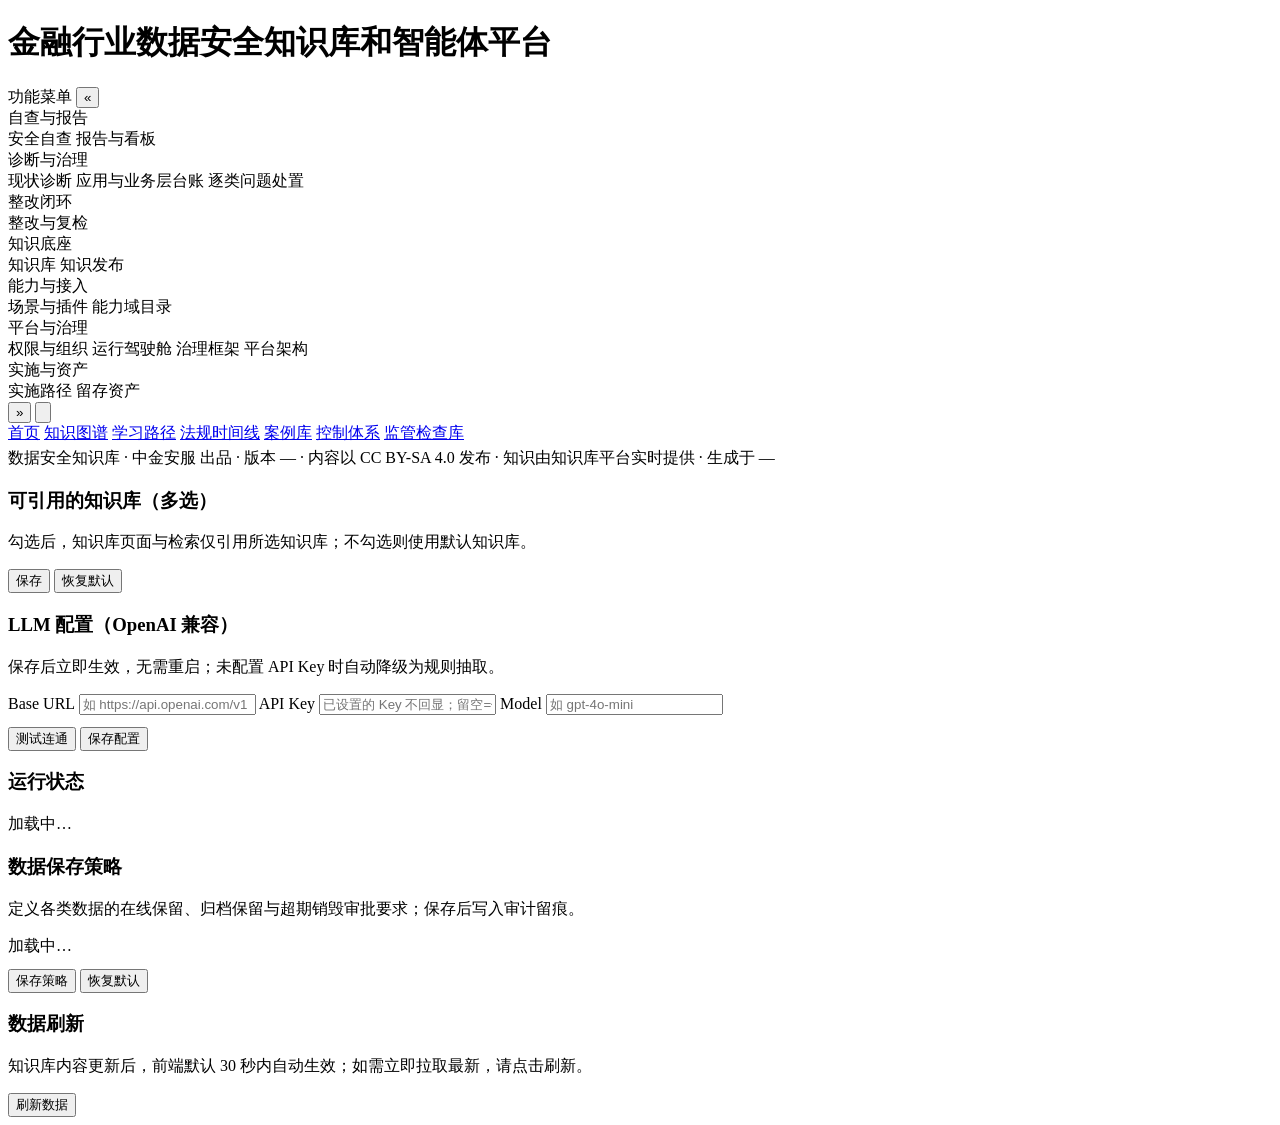
==== app/web/static/index.html @ cfb0786c "feat(demo): 8 个静态视图交互功能化（作业界面 + 落库 + 前后端校验） 将 diag/ledger/issues/frame/arch/capability/path/assets 由" ====
<!DOCTYPE html>
<html lang="zh-CN">
<head>
<meta charset="utf-8">
<meta name="viewport" content="width=device-width,initial-scale=1">
<meta name="theme-color" content="#2055D7">
<title>金融行业数据安全知识库和智能体平台</title>
<link rel="icon" href="/favicon.png">
<link rel="stylesheet" href="/styles.css?v=20261105c">
<link rel="stylesheet" href="/kb_site.css?v=20261106e">
<link rel="stylesheet" href="/demo.css?v=20261112g">
</head>
<body>
<header>
  <div>
    <h1>金融行业数据安全知识库和智能体平台</h1>
  </div>
</header>
<div class="wrap">
<nav id="nav">
  <div class="nav-head">
    <span class="nav-title">功能菜单</span>
    <button class="nav-toggle" id="nav_toggle" onclick="navToggle()" title="折叠左侧菜单">«</button>
  </div>
  <div class="nav-group">自查与报告</div>
  <a data-v="dsc">安全自查</a>
  <a data-v="rep">报告与看板</a>
  <div class="nav-group">诊断与治理</div>
  <a data-v="diag">现状诊断</a>
  <a data-v="ledger">应用与业务层台账</a>
  <a data-v="issues">逐类问题处置</a>
  <div class="nav-group">整改闭环</div>
  <a data-v="rem">整改与复检</a>
  <div class="nav-group">知识底座</div>
  <a data-v="kbdash" class="active">知识库</a>
  <a data-v="pipeline">知识发布</a>
  <div class="nav-group">能力与接入</div>
  <a data-v="ext">场景与插件</a>
  <a data-v="capability">能力域目录</a>
  <div class="nav-group">平台与治理</div>
  <a data-v="gov">权限与组织</a>
  <a data-v="dsk">运行驾驶舱</a>
  <a data-v="frame">治理框架</a>
  <a data-v="arch">平台架构</a>
  <div class="nav-group">实施与资产</div>
  <a data-v="path">实施路径</a>
  <a data-v="assets">留存资产</a>
</nav>
<button class="nav-open" id="nav_open" onclick="navToggle()" title="展开左侧菜单">»</button>
<button class="settings-gear" id="settings_gear" onclick="openSettings()" title="设置" aria-label="设置">
  <svg viewBox="0 0 24 24" fill="none" stroke="currentColor" stroke-width="2" stroke-linecap="round" stroke-linejoin="round">
    <circle cx="12" cy="12" r="3"></circle>
    <path d="M19.4 15a1.65 1.65 0 0 0 .33 1.82l.06.06a2 2 0 1 1-2.83 2.83l-.06-.06a1.65 1.65 0 0 0-1.82-.33 1.65 1.65 0 0 0-1 1.51V21a2 2 0 0 1-4 0v-.09A1.65 1.65 0 0 0 9 19.4a1.65 1.65 0 0 0-1.82.33l-.06.06a2 2 0 1 1-2.83-2.83l.06-.06a1.65 1.65 0 0 0 .33-1.82 1.65 1.65 0 0 0-1.51-1H3a2 2 0 0 1 0-4h.09A1.65 1.65 0 0 0 4.6 9a1.65 1.65 0 0 0-.33-1.82l-.06-.06a2 2 0 1 1 2.83-2.83l.06.06a1.65 1.65 0 0 0 1.82.33H9a1.65 1.65 0 0 0 1-1.51V3a2 2 0 0 1 4 0v.09a1.65 1.65 0 0 0 1 1.51 1.65 1.65 0 0 0 1.82-.33l.06-.06a2 2 0 1 1 2.83 2.83l-.06.06a1.65 1.65 0 0 0-.33 1.82V9a1.65 1.65 0 0 0 1.51 1H21a2 2 0 0 1 0 4h-.09a1.65 1.65 0 0 0-1.51 1z"></path>
  </svg>
</button>
<main>
  <section id="kbdash" class="view">
    <div class="kbsite">
      <div class="nav-links kb-subnav" id="kb_nav" role="navigation" aria-label="知识库导航">
        <a href="#/" data-nav="home">首页</a>
        <a href="#/graph" data-nav="graph">知识图谱</a>
        <a href="#/path/L1" data-nav="path">学习路径</a>
        <a href="#/timeline" data-nav="timeline">法规时间线</a>
        <a href="#/cases" data-nav="cases">案例库</a>
        <a href="#/controls" data-nav="controls">控制体系</a>
        <a href="#/checks" data-nav="checks">监管检查库</a>
      </div>
      <div id="kb_meta" class="muted" style="margin:-8px 0 12px"></div>
      <div class="page" id="kb_app"></div>
      <div class="kb-foot">
        <span class="f-brand">数据安全知识库</span> · <span class="f-brand">中金安服</span> 出品
        · 版本 <span class="f-ver" id="kb_ver">—</span>
        · 内容以 CC BY-SA 4.0 发布
        · 知识由知识库平台实时提供
        · 生成于 <span id="kb_genat">—</span>
      </div>
    </div>
  </section>

  <section id="settings" class="view hidden">
    <div class="card"><h3>可引用的知识库（多选）</h3>
      <p class="muted">勾选后，知识库页面与检索仅引用所选知识库；不勾选则使用默认知识库。</p>
      <div id="kb_pick" class="pick-list"></div>
      <div class="row">
        <button onclick="kbPickSave()">保存</button>
        <button class="ghost" onclick="kbPickReset()">恢复默认</button>
        <span id="kb_pick_status" class="muted"></span>
      </div>
    </div>

    <div class="card"><h3>LLM 配置（OpenAI 兼容）</h3>
      <p class="muted">保存后立即生效，无需重启；未配置 API Key 时自动降级为规则抽取。</p>
      <div class="form-narrow">
        <label>Base URL</label>
        <input id="llm_base" placeholder="如 https://api.openai.com/v1（本地网关亦可）">
        <label>API Key</label>
        <input id="llm_key" type="password" placeholder="已设置的 Key 不回显；留空=保留当前 Key" autocomplete="off">
        <label>Model</label>
        <input id="llm_model" placeholder="如 gpt-4o-mini">
        <div class="row" style="margin-top:12px">
          <button onclick="llmTest()">测试连通</button>
          <button class="ghost" onclick="llmSave()">保存配置</button>
        </div>
        <div id="llm_status" class="muted" style="margin-top:10px"></div>
      </div>
    </div>

    <div class="card"><h3>运行状态</h3>
      <div id="src_status" class="muted">加载中…</div>
    </div>

    <div class="card"><h3>数据保存策略</h3>
      <p class="muted">定义各类数据的在线保留、归档保留与超期销毁审批要求；保存后写入审计留痕。</p>
      <div id="retention_form" class="muted">加载中…</div>
      <div class="row" style="margin-top:12px">
        <button onclick="retentionSave()">保存策略</button>
        <button class="ghost" onclick="retentionReset()">恢复默认</button>
        <span id="retention_status" class="muted"></span>
      </div>
    </div>

    <div class="card"><h3>数据刷新</h3>
      <p class="muted">知识库内容更新后，前端默认 30 秒内自动生效；如需立即拉取最新，请点击刷新。</p>
      <div class="row">
        <button onclick="kbRefreshData()">刷新数据</button>
        <span id="kb_refresh_status" class="muted"></span>
      </div>
    </div>
  </section>

  <section id="dsk" class="view hidden"><div id="dsk_root"></div></section>
  <section id="pipeline" class="view hidden"><div id="pipeline_root"></div></section>
  <section id="dsc" class="view hidden"><div id="dsc_root"></div></section>
  <section id="rem" class="view hidden"><div id="rem_root"></div></section>
  <section id="rep" class="view hidden"><div id="rep_root"></div></section>
  <section id="diag" class="view hidden"><div id="diag_root"></div></section>
  <section id="ledger" class="view hidden"><div id="ledger_root"></div></section>
  <section id="issues" class="view hidden"><div id="issues_root"></div></section>
  <section id="gov" class="view hidden"><div id="gov_root"></div></section>
  <section id="ext" class="view hidden"><div id="ext_root"></div></section>
  <section id="frame" class="view hidden"><div id="frame_root"></div></section>
  <section id="arch" class="view hidden"><div id="arch_root"></div></section>
  <section id="capability" class="view hidden"><div id="capability_root"></div></section>
  <section id="path" class="view hidden"><div id="path_root"></div></section>
  <section id="assets" class="view hidden"><div id="assets_root"></div></section>
</main>
</div>
<script src="/kb_site.js?v=20261113g"></script>
<script src="/app.js?v=20261112c"></script>
<script src="/demo_common.js?v=20261113f"></script>
<script src="/demo_console.js?v=20261112i"></script>
<script src="/demo_pipeline.js?v=20261112k"></script>
<script src="/demo_selfcheck.js?v=20261112j"></script>
<script src="/demo_governance.js?v=20261112h"></script>
<script src="/demo_reports.js?v=20261113e"></script>
<script src="/demo_admin.js?v=20261112k"></script>
<script src="/demo_ext.js?v=20261112k"></script>
<script src="/demo_diag.js?v=20261113f"></script>
<script src="/demo_ledger.js?v=20261113f"></script>
<script src="/demo_issues.js?v=20261113f"></script>
<script src="/demo_frame.js?v=20261113b"></script>
<script src="/demo_arch.js?v=20261113b"></script>
<script src="/demo_capability.js?v=20261113c"></script>
<script src="/demo_path.js?v=20261113d"></script>
<script src="/demo_assets.js?v=20261113e"></script>
</body>
</html>
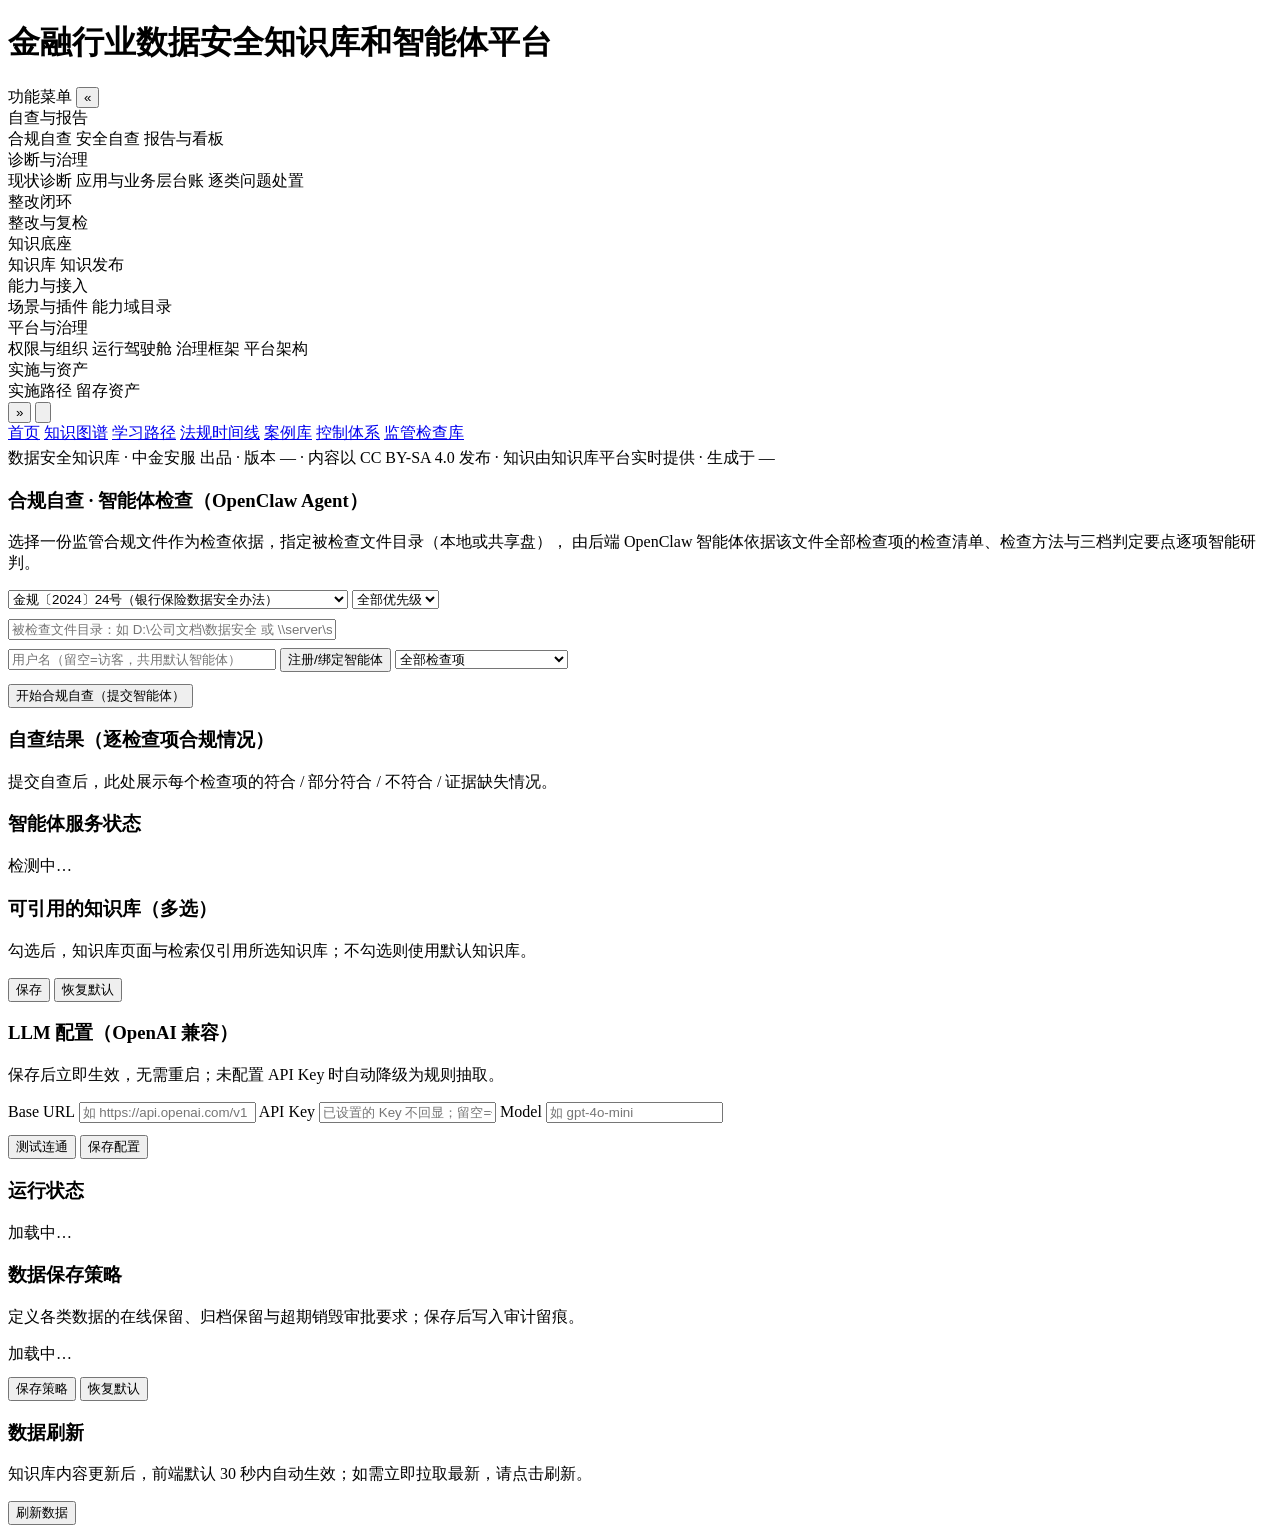
==== commit c97e8657: "Merge branch 'main' into feat/selfcheck-openclaw" ====
--- a/app/web/static/index.html
+++ b/app/web/static/index.html
@@ -6,7 +6,7 @@
 <meta name="theme-color" content="#2055D7">
 <title>金融行业数据安全知识库和智能体平台</title>
 <link rel="icon" href="/favicon.png">
-<link rel="stylesheet" href="/styles.css?v=20261105c">
+<link rel="stylesheet" href="/styles.css?v=20261107a">
 <link rel="stylesheet" href="/kb_site.css?v=20261106e">
 <link rel="stylesheet" href="/demo.css?v=20261112g">
 </head>
@@ -23,6 +23,7 @@
     <button class="nav-toggle" id="nav_toggle" onclick="navToggle()" title="折叠左侧菜单">«</button>
   </div>
   <div class="nav-group">自查与报告</div>
+  <a data-v="selfcheck">合规自查</a>
   <a data-v="dsc">安全自查</a>
   <a data-v="rep">报告与看板</a>
   <div class="nav-group">诊断与治理</div>
@@ -77,6 +78,53 @@
     </div>
   </section>
 
+  <section id="selfcheck" class="view hidden">
+    <div class="card"><h3>合规自查 · 智能体检查（OpenClaw Agent）</h3>
+      <p class="muted">选择一份监管合规文件作为检查依据，指定被检查文件目录（本地或共享盘），
+        由后端 OpenClaw 智能体依据该文件全部检查项的检查清单、检查方法与三档判定要点逐项智能研判。</p>
+      <div class="row">
+        <select id="sc_doc" onchange="scLoadTitles()" style="min-width:340px">
+          <option value="jg24">金规〔2024〕24号（银行保险数据安全办法）</option>
+          <option value="jg93">金办发〔2025〕93号（专项行动自查表）</option>
+          <option value="pboc3">人行令〔2025〕第3号（业务领域数据安全办法）</option>
+          <option value="jf8">金发〔2026〕8号（AI安全开发应用指导意见）</option>
+        </select>
+        <select id="sc_pri" onchange="scLoadTitles()">
+          <option value="">全部优先级</option>
+          <option value="P0">仅 P0</option>
+          <option value="P1">仅 P1</option>
+          <option value="P2">仅 P2</option>
+        </select>
+        <span id="sc_doc_meta" class="muted"></span>
+      </div>
+      <div class="row" style="margin-top:10px">
+        <input id="sc_dir" placeholder="被检查文件目录：如 D:\公司文档\数据安全 或 \\server\share\证据库" style="flex:1;min-width:320px">
+        <span class="muted" id="sc_dir_hint"></span>
+      </div>
+      <div class="row" style="margin-top:8px">
+        <input id="sc_user" placeholder="用户名（留空=访客，共用默认智能体）" style="width:260px">
+        <button class="ghost" onclick="scRegister()">注册/绑定智能体</button>
+        <select id="sc_limit" title="检查范围">
+          <option value="0">全部检查项</option>
+          <option value="2">快速试跑（前2个检查项）</option>
+        </select>
+        <span class="muted" id="sc_agent_hint"></span>
+      </div>
+      <p style="margin-top:12px">
+        <button id="sc_start_btn" onclick="scStart()">开始合规自查（提交智能体）</button>
+      </p>
+      <div id="sc_progress" class="muted"></div>
+    </div>
+
+    <div class="card"><h3>自查结果（逐检查项合规情况）</h3>
+      <div id="sc_results" class="muted">提交自查后，此处展示每个检查项的符合 / 部分符合 / 不符合 / 证据缺失情况。</div>
+    </div>
+
+    <div class="card"><h3>智能体服务状态</h3>
+      <div id="sc_oc_status" class="muted">检测中…</div>
+    </div>
+  </section>
+
   <section id="settings" class="view hidden">
     <div class="card"><h3>可引用的知识库（多选）</h3>
       <p class="muted">勾选后，知识库页面与检索仅引用所选知识库；不勾选则使用默认知识库。</p>
@@ -146,6 +194,8 @@
 </main>
 </div>
 <script src="/kb_site.js?v=20261113g"></script>
+<script src="/app.js?v=20261113h"></script>
+<script src="/demo_common.js?v=20261113e"></script>
 <script src="/app.js?v=20261112c"></script>
 <script src="/demo_common.js?v=20261113f"></script>
 <script src="/demo_console.js?v=20261112i"></script>
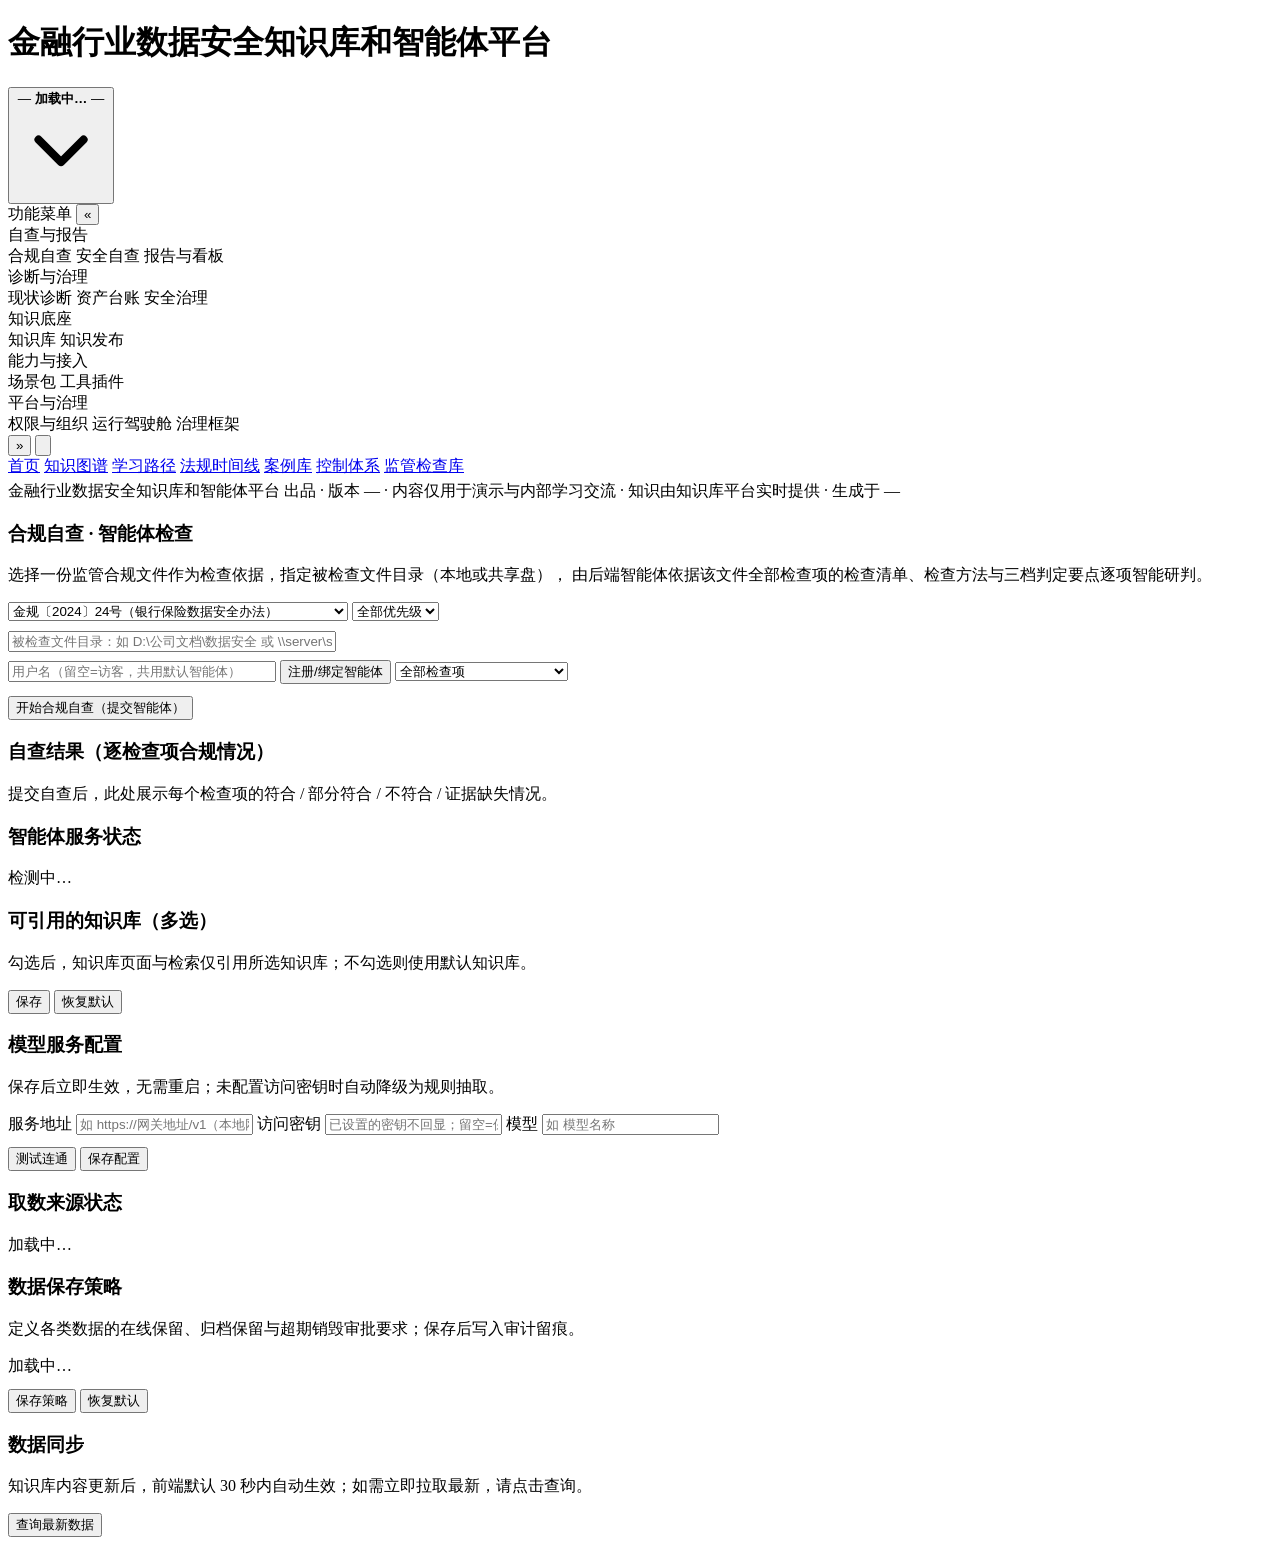
==== commit 7f88bd56: "feat(demo): 信息架构与交互全量打磨（M6） 按 PRD 使用习惯重排信息架构并打磨交互： - 信息架构：7 组 16 视图 → 5 组 13 视图 + 设置；删除能力域目录 / 平台架构 " ====
--- a/app/web/static/index.html
+++ b/app/web/static/index.html
@@ -6,14 +6,28 @@
 <meta name="theme-color" content="#2055D7">
 <title>金融行业数据安全知识库和智能体平台</title>
 <link rel="icon" href="/favicon.png">
-<link rel="stylesheet" href="/styles.css?v=20261107a">
+<link rel="stylesheet" href="/styles.css?v=20261114a">
 <link rel="stylesheet" href="/kb_site.css?v=20261106e">
-<link rel="stylesheet" href="/demo.css?v=20261112g">
+<link rel="stylesheet" href="/demo.css?v=20261114a">
 </head>
 <body>
 <header>
   <div>
     <h1>金融行业数据安全知识库和智能体平台</h1>
+  </div>
+  <div class="header-user" id="header_user">
+    <!-- 右上角登录用户入口：头像 + 昵称；点击展开账户弹层（账号/组织/岗位/角色/权限） -->
+    <button class="user-trigger" id="user_trigger" type="button"
+            aria-haspopup="menu" aria-expanded="false" aria-controls="user_panel"
+            title="账户与权限">
+      <span class="dz-avatar" id="user_avatar">—</span>
+      <span class="user-trigger-text">
+        <b id="user_trigger_name">加载中…</b>
+        <span id="user_trigger_sub" class="muted">—</span>
+      </span>
+      <svg class="user-caret" viewBox="0 0 20 20" aria-hidden="true"><path d="M5 7l5 5 5-5" fill="none" stroke="currentColor" stroke-width="1.8" stroke-linecap="round" stroke-linejoin="round"/></svg>
+    </button>
+    <div class="user-panel hidden" id="user_panel" role="menu" aria-label="账户与权限"></div>
   </div>
 </header>
 <div class="wrap">
@@ -28,24 +42,18 @@
   <a data-v="rep">报告与看板</a>
   <div class="nav-group">诊断与治理</div>
   <a data-v="diag">现状诊断</a>
-  <a data-v="ledger">应用与业务层台账</a>
-  <a data-v="issues">逐类问题处置</a>
-  <div class="nav-group">整改闭环</div>
-  <a data-v="rem">整改与复检</a>
+  <a data-v="ledger">资产台账</a>
+  <a data-v="issues">安全治理</a>
   <div class="nav-group">知识底座</div>
   <a data-v="kbdash" class="active">知识库</a>
   <a data-v="pipeline">知识发布</a>
   <div class="nav-group">能力与接入</div>
-  <a data-v="ext">场景与插件</a>
-  <a data-v="capability">能力域目录</a>
+  <a data-v="scenario">场景包</a>
+  <a data-v="plugin">工具插件</a>
   <div class="nav-group">平台与治理</div>
   <a data-v="gov">权限与组织</a>
   <a data-v="dsk">运行驾驶舱</a>
   <a data-v="frame">治理框架</a>
-  <a data-v="arch">平台架构</a>
-  <div class="nav-group">实施与资产</div>
-  <a data-v="path">实施路径</a>
-  <a data-v="assets">留存资产</a>
 </nav>
 <button class="nav-open" id="nav_open" onclick="navToggle()" title="展开左侧菜单">»</button>
 <button class="settings-gear" id="settings_gear" onclick="openSettings()" title="设置" aria-label="设置">
@@ -69,9 +77,9 @@
       <div id="kb_meta" class="muted" style="margin:-8px 0 12px"></div>
       <div class="page" id="kb_app"></div>
       <div class="kb-foot">
-        <span class="f-brand">数据安全知识库</span> · <span class="f-brand">中金安服</span> 出品
+        <span class="f-brand">金融行业数据安全知识库和智能体平台</span> 出品
         · 版本 <span class="f-ver" id="kb_ver">—</span>
-        · 内容以 CC BY-SA 4.0 发布
+        · 内容仅用于演示与内部学习交流
         · 知识由知识库平台实时提供
         · 生成于 <span id="kb_genat">—</span>
       </div>
@@ -79,9 +87,9 @@
   </section>
 
   <section id="selfcheck" class="view hidden">
-    <div class="card"><h3>合规自查 · 智能体检查（OpenClaw Agent）</h3>
+    <div class="card"><h3>合规自查 · 智能体检查</h3>
       <p class="muted">选择一份监管合规文件作为检查依据，指定被检查文件目录（本地或共享盘），
-        由后端 OpenClaw 智能体依据该文件全部检查项的检查清单、检查方法与三档判定要点逐项智能研判。</p>
+        由后端智能体依据该文件全部检查项的检查清单、检查方法与三档判定要点逐项智能研判。</p>
       <div class="row">
         <select id="sc_doc" onchange="scLoadTitles()" style="min-width:340px">
           <option value="jg24">金规〔2024〕24号（银行保险数据安全办法）</option>
@@ -136,15 +144,15 @@
       </div>
     </div>
 
-    <div class="card"><h3>LLM 配置（OpenAI 兼容）</h3>
-      <p class="muted">保存后立即生效，无需重启；未配置 API Key 时自动降级为规则抽取。</p>
+    <div class="card"><h3>模型服务配置</h3>
+      <p class="muted">保存后立即生效，无需重启；未配置访问密钥时自动降级为规则抽取。</p>
       <div class="form-narrow">
-        <label>Base URL</label>
-        <input id="llm_base" placeholder="如 https://api.openai.com/v1（本地网关亦可）">
-        <label>API Key</label>
-        <input id="llm_key" type="password" placeholder="已设置的 Key 不回显；留空=保留当前 Key" autocomplete="off">
-        <label>Model</label>
-        <input id="llm_model" placeholder="如 gpt-4o-mini">
+        <label>服务地址</label>
+        <input id="llm_base" placeholder="如 https://网关地址/v1（本地网关亦可）">
+        <label>访问密钥</label>
+        <input id="llm_key" type="password" placeholder="已设置的密钥不回显；留空=保留当前密钥" autocomplete="off">
+        <label>模型</label>
+        <input id="llm_model" placeholder="如 模型名称">
         <div class="row" style="margin-top:12px">
           <button onclick="llmTest()">测试连通</button>
           <button class="ghost" onclick="llmSave()">保存配置</button>
@@ -153,7 +161,7 @@
       </div>
     </div>
 
-    <div class="card"><h3>运行状态</h3>
+    <div class="card"><h3>取数来源状态</h3>
       <div id="src_status" class="muted">加载中…</div>
     </div>
 
@@ -167,10 +175,10 @@
       </div>
     </div>
 
-    <div class="card"><h3>数据刷新</h3>
-      <p class="muted">知识库内容更新后，前端默认 30 秒内自动生效；如需立即拉取最新，请点击刷新。</p>
+    <div class="card"><h3>数据同步</h3>
+      <p class="muted">知识库内容更新后，前端默认 30 秒内自动生效；如需立即拉取最新，请点击查询。</p>
       <div class="row">
-        <button onclick="kbRefreshData()">刷新数据</button>
+        <button onclick="kbRefreshData()">查询最新数据</button>
         <span id="kb_refresh_status" class="muted"></span>
       </div>
     </div>
@@ -179,39 +187,29 @@
   <section id="dsk" class="view hidden"><div id="dsk_root"></div></section>
   <section id="pipeline" class="view hidden"><div id="pipeline_root"></div></section>
   <section id="dsc" class="view hidden"><div id="dsc_root"></div></section>
-  <section id="rem" class="view hidden"><div id="rem_root"></div></section>
   <section id="rep" class="view hidden"><div id="rep_root"></div></section>
   <section id="diag" class="view hidden"><div id="diag_root"></div></section>
   <section id="ledger" class="view hidden"><div id="ledger_root"></div></section>
   <section id="issues" class="view hidden"><div id="issues_root"></div></section>
   <section id="gov" class="view hidden"><div id="gov_root"></div></section>
-  <section id="ext" class="view hidden"><div id="ext_root"></div></section>
+  <section id="scenario" class="view hidden"><div id="scenario_root"></div></section>
+  <section id="plugin" class="view hidden"><div id="plugin_root"></div></section>
   <section id="frame" class="view hidden"><div id="frame_root"></div></section>
-  <section id="arch" class="view hidden"><div id="arch_root"></div></section>
-  <section id="capability" class="view hidden"><div id="capability_root"></div></section>
-  <section id="path" class="view hidden"><div id="path_root"></div></section>
-  <section id="assets" class="view hidden"><div id="assets_root"></div></section>
 </main>
 </div>
 <script src="/kb_site.js?v=20261113g"></script>
-<script src="/app.js?v=20261113h"></script>
-<script src="/demo_common.js?v=20261113e"></script>
-<script src="/app.js?v=20261112c"></script>
-<script src="/demo_common.js?v=20261113f"></script>
+<script src="/app.js?v=20261114a"></script>
+<script src="/demo_common.js?v=20261114a"></script>
 <script src="/demo_console.js?v=20261112i"></script>
-<script src="/demo_pipeline.js?v=20261112k"></script>
-<script src="/demo_selfcheck.js?v=20261112j"></script>
-<script src="/demo_governance.js?v=20261112h"></script>
-<script src="/demo_reports.js?v=20261113e"></script>
-<script src="/demo_admin.js?v=20261112k"></script>
-<script src="/demo_ext.js?v=20261112k"></script>
-<script src="/demo_diag.js?v=20261113f"></script>
-<script src="/demo_ledger.js?v=20261113f"></script>
-<script src="/demo_issues.js?v=20261113f"></script>
+<script src="/demo_pipeline.js?v=20261114a"></script>
+<script src="/demo_selfcheck.js?v=20261114a"></script>
+<script src="/demo_reports.js?v=20261114a"></script>
+<script src="/demo_admin.js?v=20261114a"></script>
+<script src="/demo_scenario.js?v=20261114a"></script>
+<script src="/demo_plugin.js?v=20261114a"></script>
+<script src="/demo_diag.js?v=20261114a"></script>
+<script src="/demo_ledger.js?v=20261114a"></script>
+<script src="/demo_issues.js?v=20261114a"></script>
 <script src="/demo_frame.js?v=20261113b"></script>
-<script src="/demo_arch.js?v=20261113b"></script>
-<script src="/demo_capability.js?v=20261113c"></script>
-<script src="/demo_path.js?v=20261113d"></script>
-<script src="/demo_assets.js?v=20261113e"></script>
 </body>
 </html>
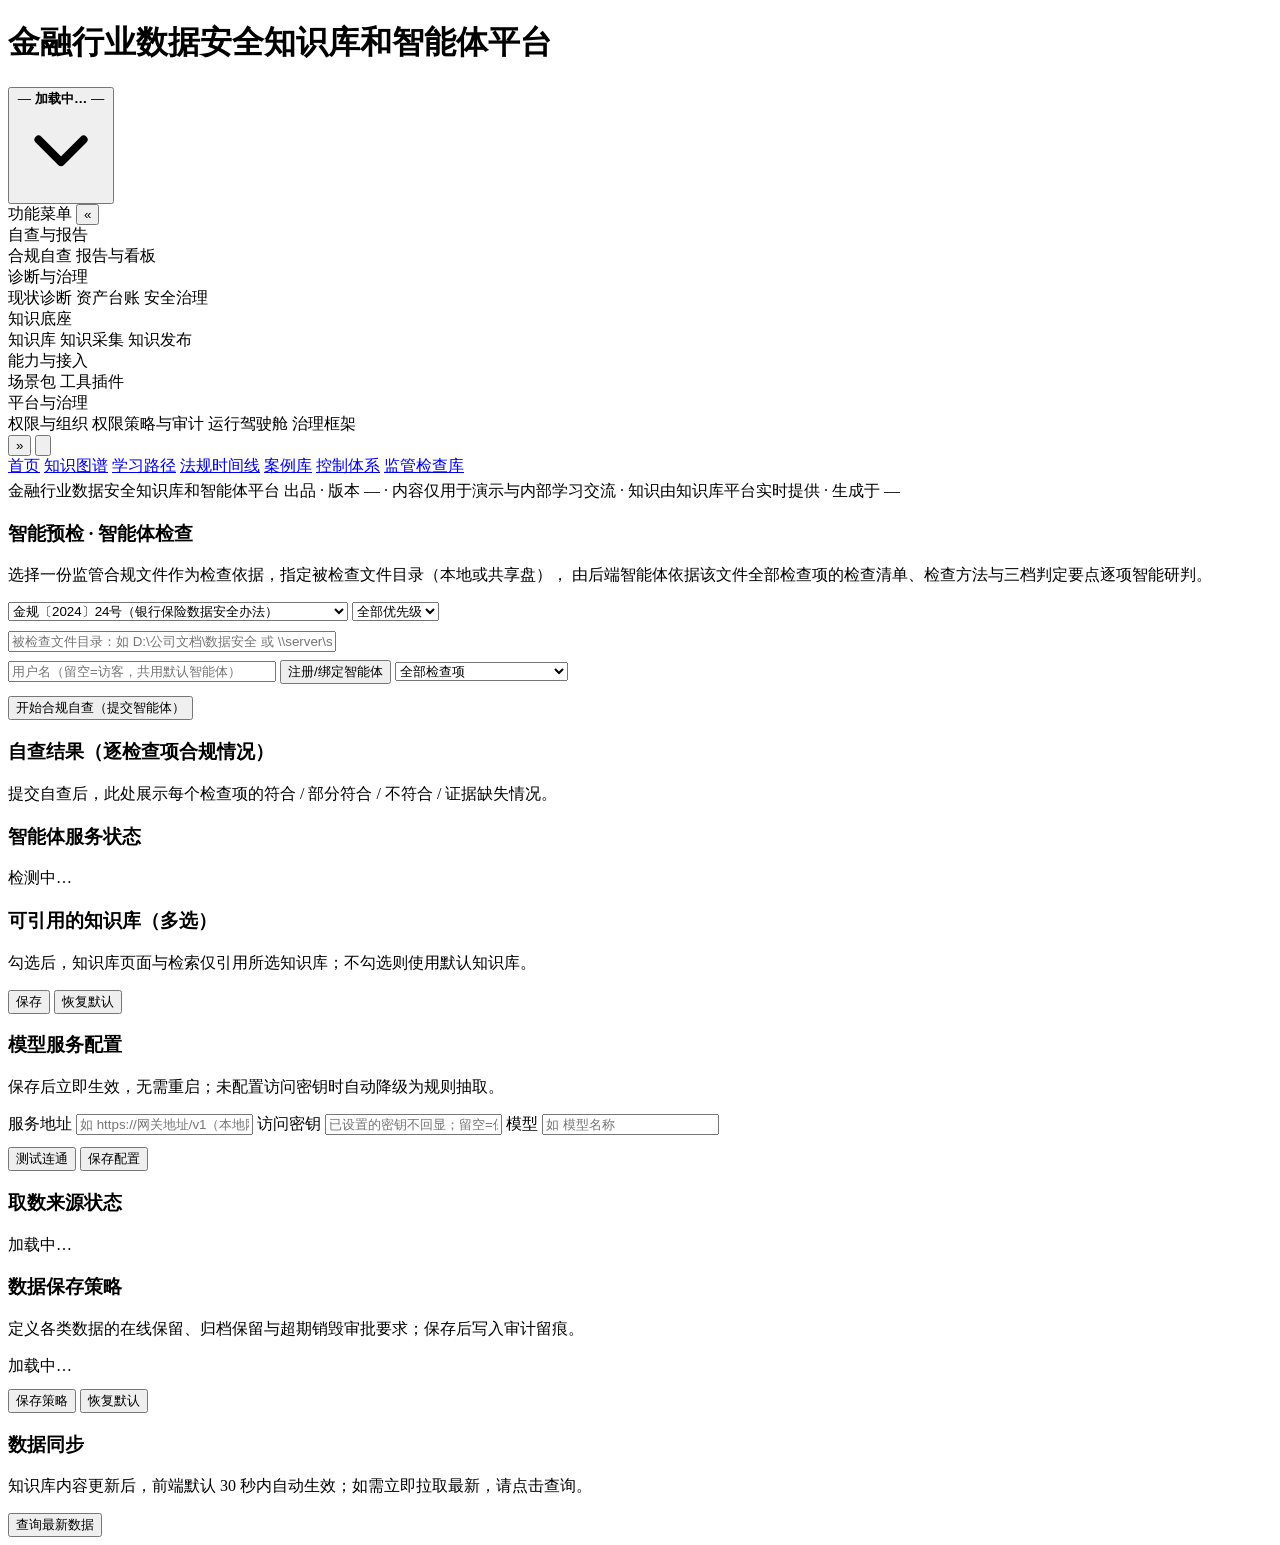
==== commit 68f01e71: "refactor(web): 页面扁平化布局优化与视觉交互规范落地 - 安全治理问题清单：删除冗余状态胶囊行，状态数量并入下拉选项，   动作（查询/新建/取数时间）归入卡片头，引导条置顶，首屏纵向篇" ====
--- a/app/web/static/index.html
+++ b/app/web/static/index.html
@@ -6,9 +6,9 @@
 <meta name="theme-color" content="#2055D7">
 <title>金融行业数据安全知识库和智能体平台</title>
 <link rel="icon" href="/favicon.png">
-<link rel="stylesheet" href="/styles.css?v=20261114a">
-<link rel="stylesheet" href="/kb_site.css?v=20261106e">
-<link rel="stylesheet" href="/demo.css?v=20261114a">
+<link rel="stylesheet" href="/styles.css?v=20261114d">
+<link rel="stylesheet" href="/kb_site.css?v=20261114b">
+<link rel="stylesheet" href="/demo.css?v=20261114g">
 </head>
 <body>
 <header>
@@ -37,8 +37,7 @@
     <button class="nav-toggle" id="nav_toggle" onclick="navToggle()" title="折叠左侧菜单">«</button>
   </div>
   <div class="nav-group">自查与报告</div>
-  <a data-v="selfcheck">合规自查</a>
-  <a data-v="dsc">安全自查</a>
+  <a data-v="dsc">合规自查</a>
   <a data-v="rep">报告与看板</a>
   <div class="nav-group">诊断与治理</div>
   <a data-v="diag">现状诊断</a>
@@ -46,12 +45,14 @@
   <a data-v="issues">安全治理</a>
   <div class="nav-group">知识底座</div>
   <a data-v="kbdash" class="active">知识库</a>
+  <a data-v="collect">知识采集</a>
   <a data-v="pipeline">知识发布</a>
   <div class="nav-group">能力与接入</div>
   <a data-v="scenario">场景包</a>
   <a data-v="plugin">工具插件</a>
   <div class="nav-group">平台与治理</div>
   <a data-v="gov">权限与组织</a>
+  <a data-v="perm">权限策略与审计</a>
   <a data-v="dsk">运行驾驶舱</a>
   <a data-v="frame">治理框架</a>
 </nav>
@@ -87,7 +88,7 @@
   </section>
 
   <section id="selfcheck" class="view hidden">
-    <div class="card"><h3>合规自查 · 智能体检查</h3>
+    <div class="card"><h3>智能预检 · 智能体检查</h3>
       <p class="muted">选择一份监管合规文件作为检查依据，指定被检查文件目录（本地或共享盘），
         由后端智能体依据该文件全部检查项的检查清单、检查方法与三档判定要点逐项智能研判。</p>
       <div class="row">
@@ -185,6 +186,7 @@
   </section>
 
   <section id="dsk" class="view hidden"><div id="dsk_root"></div></section>
+  <section id="collect" class="view hidden"><div id="collect_root"></div></section>
   <section id="pipeline" class="view hidden"><div id="pipeline_root"></div></section>
   <section id="dsc" class="view hidden"><div id="dsc_root"></div></section>
   <section id="rep" class="view hidden"><div id="rep_root"></div></section>
@@ -192,24 +194,25 @@
   <section id="ledger" class="view hidden"><div id="ledger_root"></div></section>
   <section id="issues" class="view hidden"><div id="issues_root"></div></section>
   <section id="gov" class="view hidden"><div id="gov_root"></div></section>
+  <section id="perm" class="view hidden"><div id="perm_root"></div></section>
   <section id="scenario" class="view hidden"><div id="scenario_root"></div></section>
   <section id="plugin" class="view hidden"><div id="plugin_root"></div></section>
   <section id="frame" class="view hidden"><div id="frame_root"></div></section>
 </main>
 </div>
-<script src="/kb_site.js?v=20261113g"></script>
+<script src="/kb_site.js?v=20261114b"></script>
 <script src="/app.js?v=20261114a"></script>
-<script src="/demo_common.js?v=20261114a"></script>
-<script src="/demo_console.js?v=20261112i"></script>
-<script src="/demo_pipeline.js?v=20261114a"></script>
-<script src="/demo_selfcheck.js?v=20261114a"></script>
-<script src="/demo_reports.js?v=20261114a"></script>
-<script src="/demo_admin.js?v=20261114a"></script>
-<script src="/demo_scenario.js?v=20261114a"></script>
-<script src="/demo_plugin.js?v=20261114a"></script>
-<script src="/demo_diag.js?v=20261114a"></script>
-<script src="/demo_ledger.js?v=20261114a"></script>
-<script src="/demo_issues.js?v=20261114a"></script>
-<script src="/demo_frame.js?v=20261113b"></script>
+<script src="/demo_common.js?v=20261114d"></script>
+<script src="/demo_console.js?v=20261114d"></script>
+<script src="/demo_pipeline.js?v=20261114e"></script>
+<script src="/demo_selfcheck.js?v=20261114f"></script>
+<script src="/demo_reports.js?v=20261114e"></script>
+<script src="/demo_admin.js?v=20261114f"></script>
+<script src="/demo_scenario.js?v=20261114d"></script>
+<script src="/demo_plugin.js?v=20261114f"></script>
+<script src="/demo_diag.js?v=20261114d"></script>
+<script src="/demo_ledger.js?v=20261114e"></script>
+<script src="/demo_issues.js?v=20261114e"></script>
+<script src="/demo_frame.js?v=20261114d"></script>
 </body>
 </html>
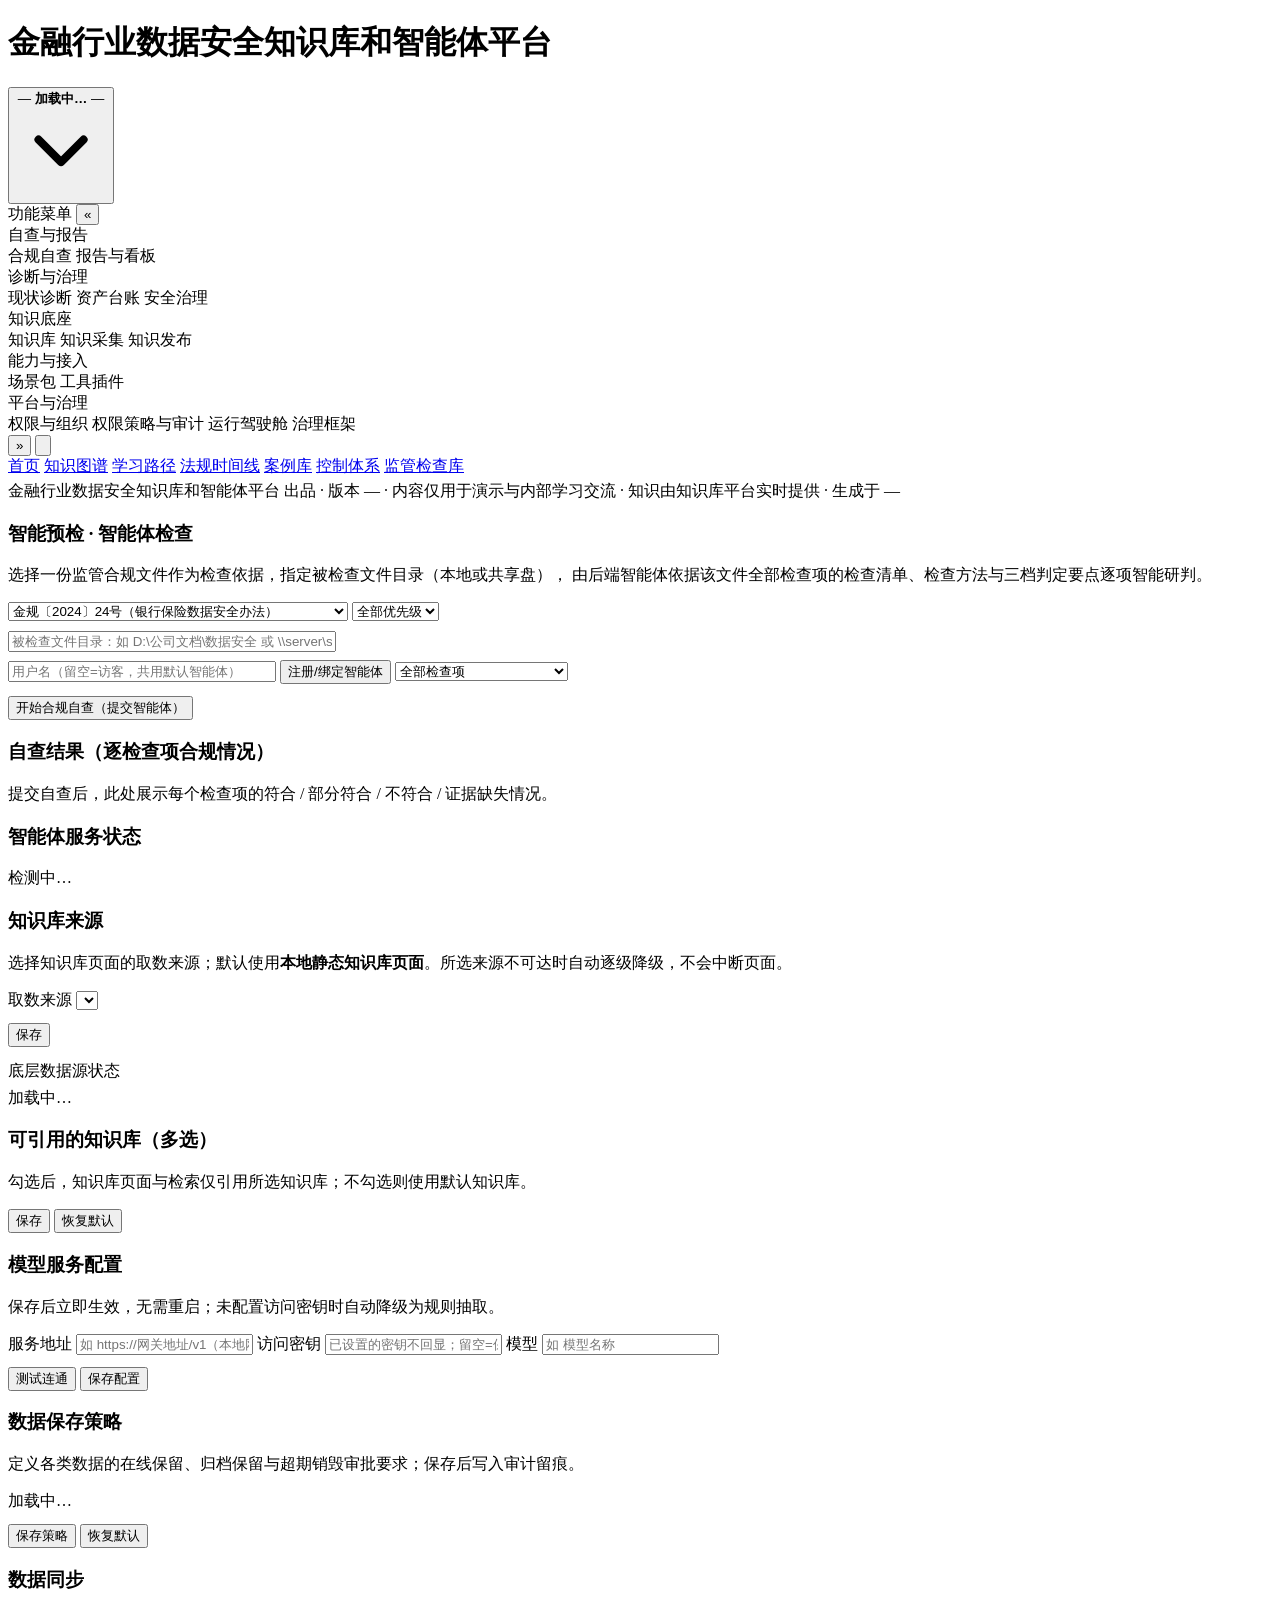
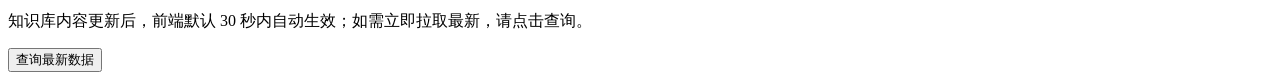
==== commit eb61358f: "feat(settings): 新增「知识库来源」配置项并将取数来源状态并入展示 - settings_store: 新增 kb_source_type 读写（static 默认 / weknora " ====
--- a/app/web/static/index.html
+++ b/app/web/static/index.html
@@ -135,6 +135,22 @@
   </section>
 
   <section id="settings" class="view hidden">
+    <div class="card"><h3>知识库来源</h3>
+      <p class="muted">选择知识库页面的取数来源；默认使用<strong>本地静态知识库页面</strong>。所选来源不可达时自动逐级降级，不会中断页面。</p>
+      <div class="form-narrow">
+        <label>取数来源</label>
+        <select id="kb_source_sel"></select>
+        <div class="row" style="margin-top:12px">
+          <button onclick="kbSourceSave()">保存</button>
+          <span id="kb_source_status" class="muted"></span>
+        </div>
+      </div>
+      <div style="margin-top:14px">
+        <label class="muted" style="display:block;margin-bottom:6px">底层数据源状态</label>
+        <div id="src_status" class="muted">加载中…</div>
+      </div>
+    </div>
+
     <div class="card"><h3>可引用的知识库（多选）</h3>
       <p class="muted">勾选后，知识库页面与检索仅引用所选知识库；不勾选则使用默认知识库。</p>
       <div id="kb_pick" class="pick-list"></div>
@@ -160,10 +176,6 @@
         </div>
         <div id="llm_status" class="muted" style="margin-top:10px"></div>
       </div>
-    </div>
-
-    <div class="card"><h3>取数来源状态</h3>
-      <div id="src_status" class="muted">加载中…</div>
     </div>
 
     <div class="card"><h3>数据保存策略</h3>
@@ -200,9 +212,9 @@
   <section id="frame" class="view hidden"><div id="frame_root"></div></section>
 </main>
 </div>
-<script src="/kb_site.js?v=20261114b"></script>
-<script src="/app.js?v=20261114a"></script>
-<script src="/demo_common.js?v=20261114d"></script>
+<script src="/kb_site.js?v=20261117a"></script>
+<script src="/app.js?v=20261117a"></script>
+<script src="/demo_common.js?v=20261117a"></script>
 <script src="/demo_console.js?v=20261114d"></script>
 <script src="/demo_pipeline.js?v=20261114e"></script>
 <script src="/demo_selfcheck.js?v=20261114f"></script>
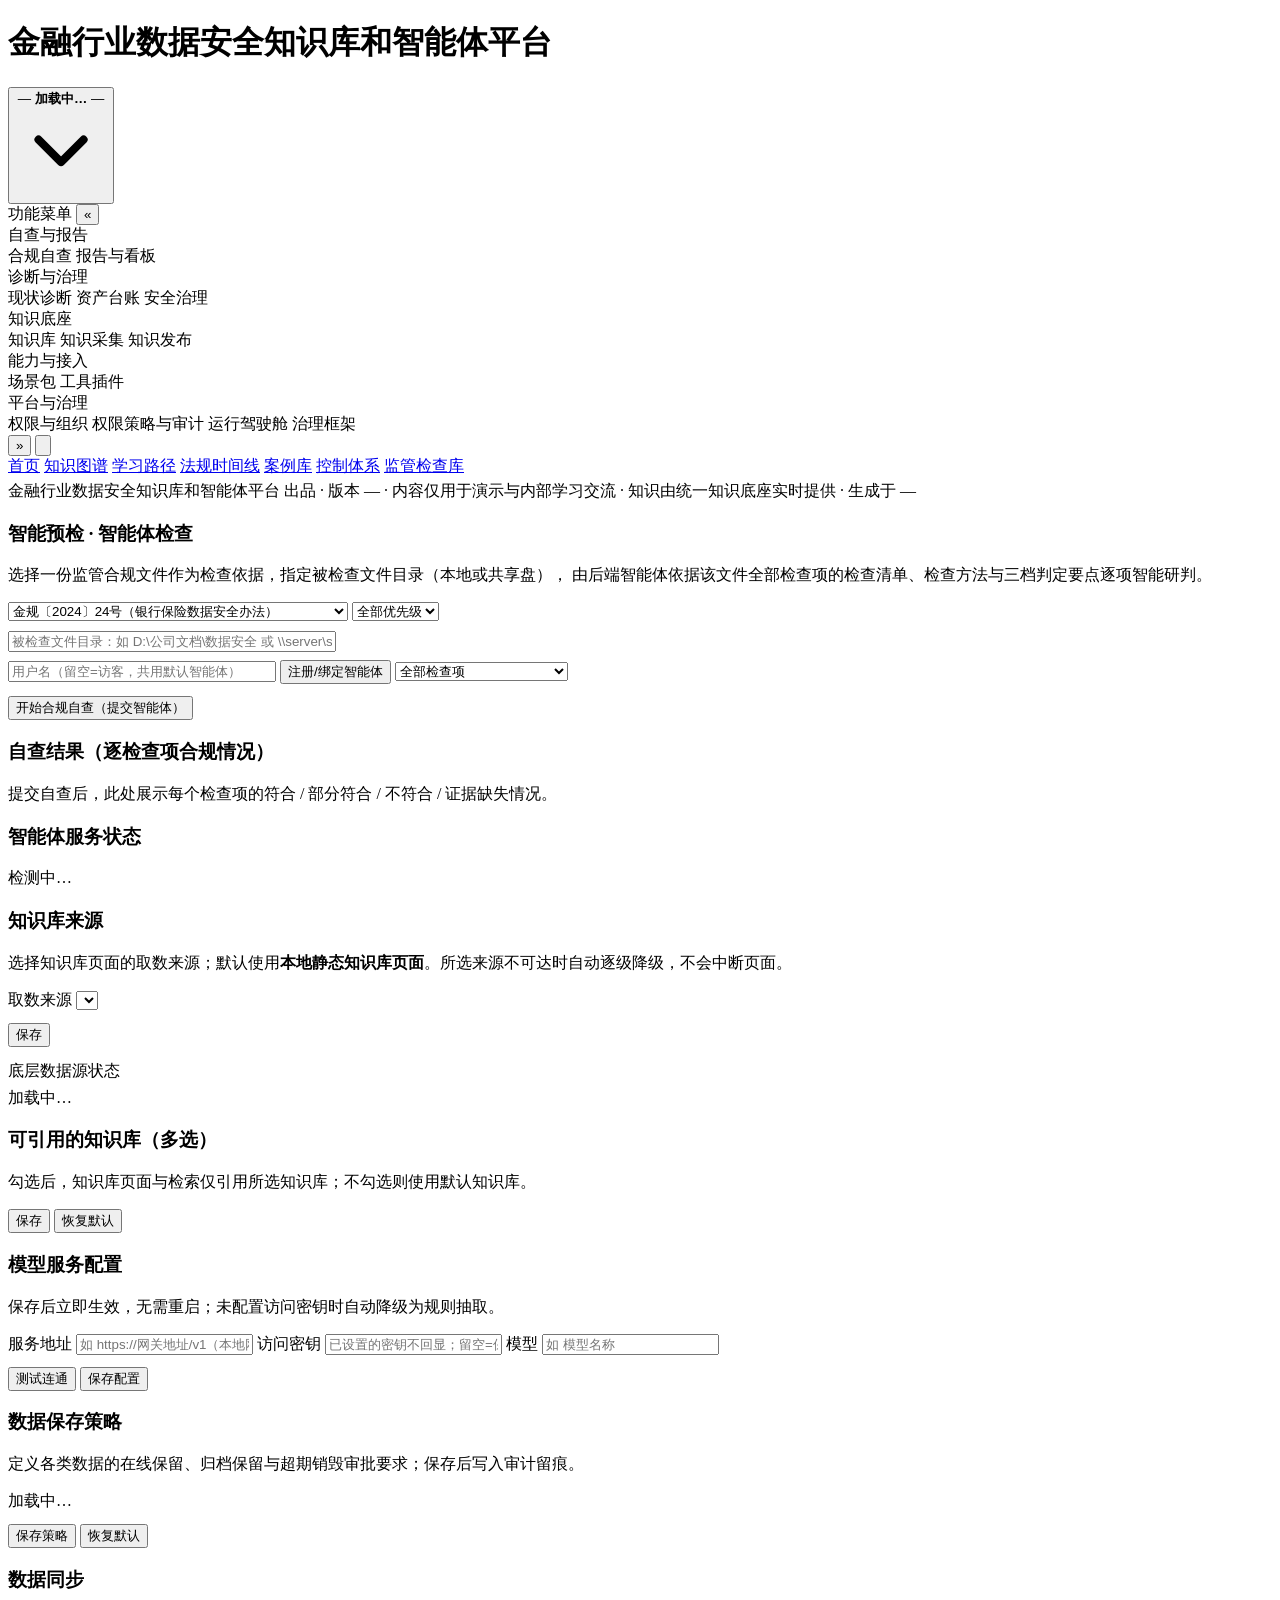
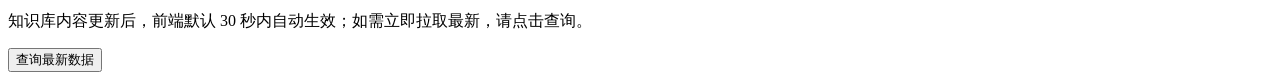
==== commit 3a6fa3c0: "refactor(kb): 静态快照改纯事件驱动，移除定时探测并屏蔽前端平台字样 - 移除 check_knowledge_drift/_DRIFT_STATE/60s 节流钩子、knowledge_" ====
--- a/app/web/static/index.html
+++ b/app/web/static/index.html
@@ -81,7 +81,7 @@
         <span class="f-brand">金融行业数据安全知识库和智能体平台</span> 出品
         · 版本 <span class="f-ver" id="kb_ver">—</span>
         · 内容仅用于演示与内部学习交流
-        · 知识由知识库平台实时提供
+        · 知识由统一知识底座实时提供
         · 生成于 <span id="kb_genat">—</span>
       </div>
     </div>
